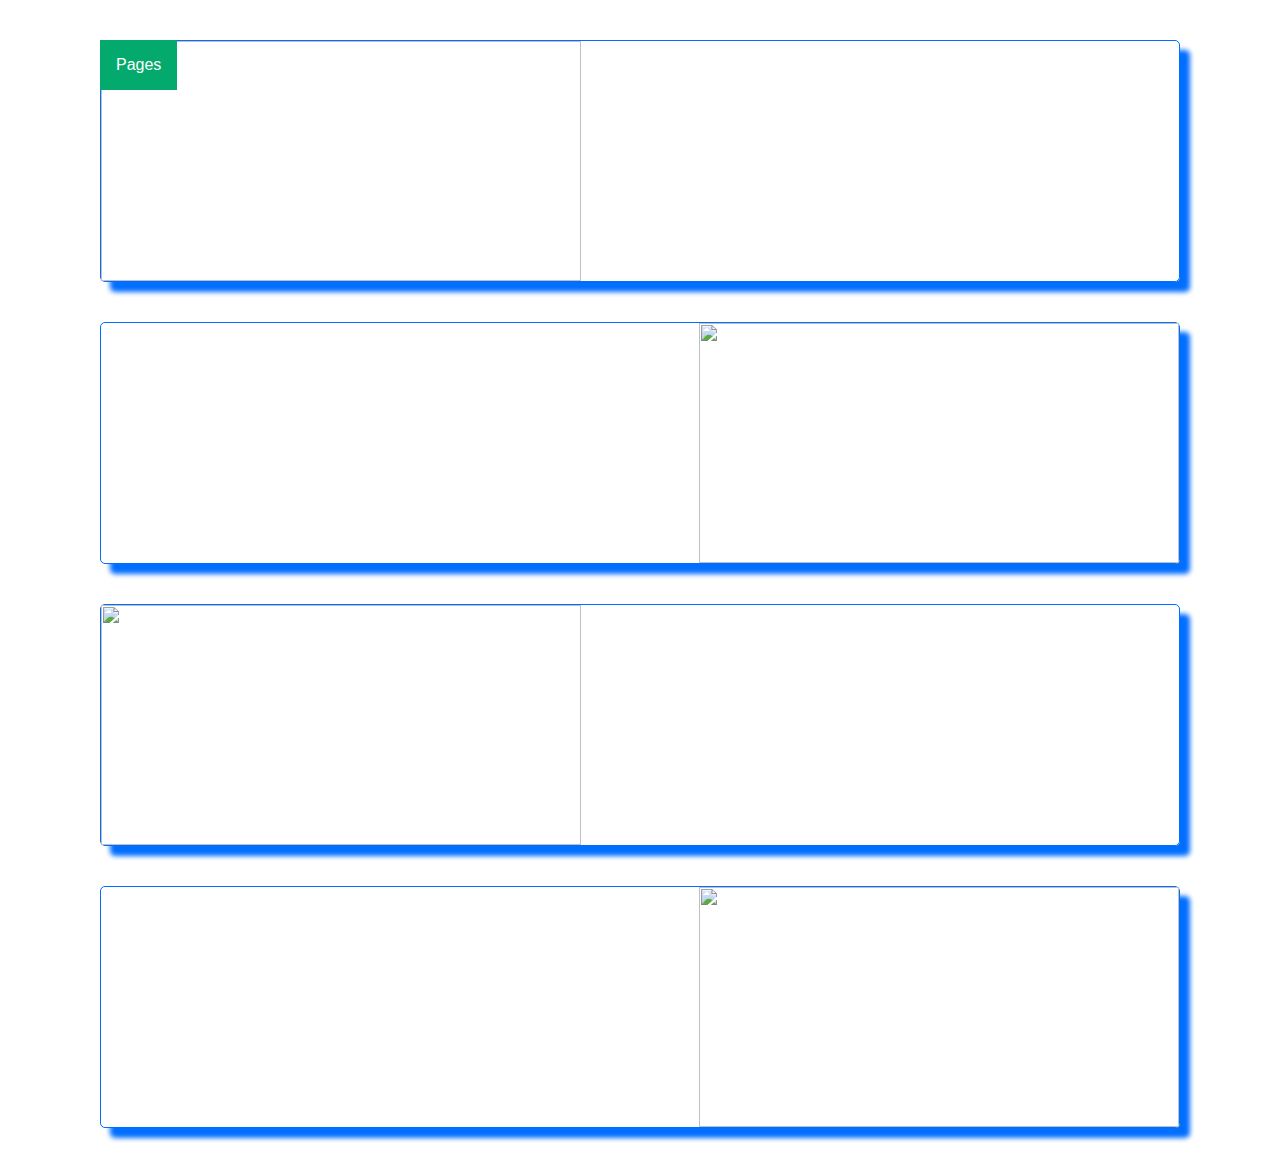
==== info.html @ 5b1fce03 "made changes" ====
<!DOCTYPE html>
<html lang="en">
<head>
    <meta charset="UTF-8">
    <meta http-equiv="X-UA-Compatible" content="IE=edge">
    <meta name="viewport" content="width=device-width, initial-scale=1.0">
    <link rel="stylesheet" href="styles.css">
    <title>INFO</title>
</head>
<body class="BODY">

    <div class="dropdown">
        <button class="dropbtn">Pages</button>
        <div class="dropdown-content">
          <a href="Interactive.html">Interactive</a>
          <a href="RewardsPage.html">Rewards</a>
          
        </div>
      </div>

    <section class="DisplayGrid1">
            <div class="Grid-item1"><img src="image_2023-03-31_214758508.png" alt=""></div>
            <div class="Grid-item1"></div>
    </section>
    <section class="DisplayGrid2">
        <div class="Grid-item2"></div>
            <div class="Grid-item2"><img src="image_2023-03-31_214758508.png" alt=""></div>
    </section>
    <section class="DisplayGrid1">
        <div class="Grid-item1"><img src="image_2023-03-31_214758508.png" alt=""></div>
        <div class="Grid-item1"></div>
</section>
<section class="DisplayGrid2">
    <div class="Grid-item2"></div>
        <div class="Grid-item2"><img src="image_2023-03-31_214758508.png" alt=""></div>
</section>
    
</body>
</html>
---- styles.css ----
/*CSS for INFO PAGE*/
body{
    background-image: linear-gradient(#bfdf9680,#159ec096);
}
.BODY{

    margin-left: 100px;
    margin-right: 100px;
    background-image: none;
    height: fit-content;
}
section {
    margin-top: 40px;
    height: 15em;
 
    margin-bottom: 40px;
}
.DisplayGrid1{
    display: grid;
    grid-template-columns: 30em auto;
    box-shadow: 10px 10px 5px 0px rgb(0, 110, 255);
 
    border: 1px solid rgb(0, 110, 255);
    border-radius: 5px;
}
.DisplayGrid2{
    display: grid;
    grid-template-columns: auto 30em;
    border: 1px solid rgb(0, 110, 255);
    box-shadow: 10px 10px 5px 0px rgb(0, 110, 255);
    border-radius: 5px;
}
.Grid-item2{
    height: 15em;
   
   
}
.Grid-item2{
    height: 15em;
   
   
}

.Grid-item1{
    height: 15em;
   

}
img{
    height: 15em;
    width: 30em;
   
}


.dropbtn {
    background-color: #04AA6D;
    color: white;
    padding: 16px;
    font-size: 16px;
    border: none;
  }
  
  .dropdown {
    position: fixed;
    display: inline-block;
    left: -1;
  }
  
  .dropdown-content {
    display: none;
    position: absolute;
    background-color: #f1f1f1;
    min-width: 160px;
    box-shadow: 0px 8px 16px 0px rgba(0,0,0,0.2);
    z-index: 1;
  }
  
  .dropdown-content a {
    color: black;
    padding: 12px 16px;
    text-decoration: none;
    display: block;
  }
  
  .dropdown-content a:hover {background-color: #ddd;}
  
  .dropdown:hover .dropdown-content {display: block;}
  
  .dropdown:hover .dropbtn {background-color: #3e8e41;}
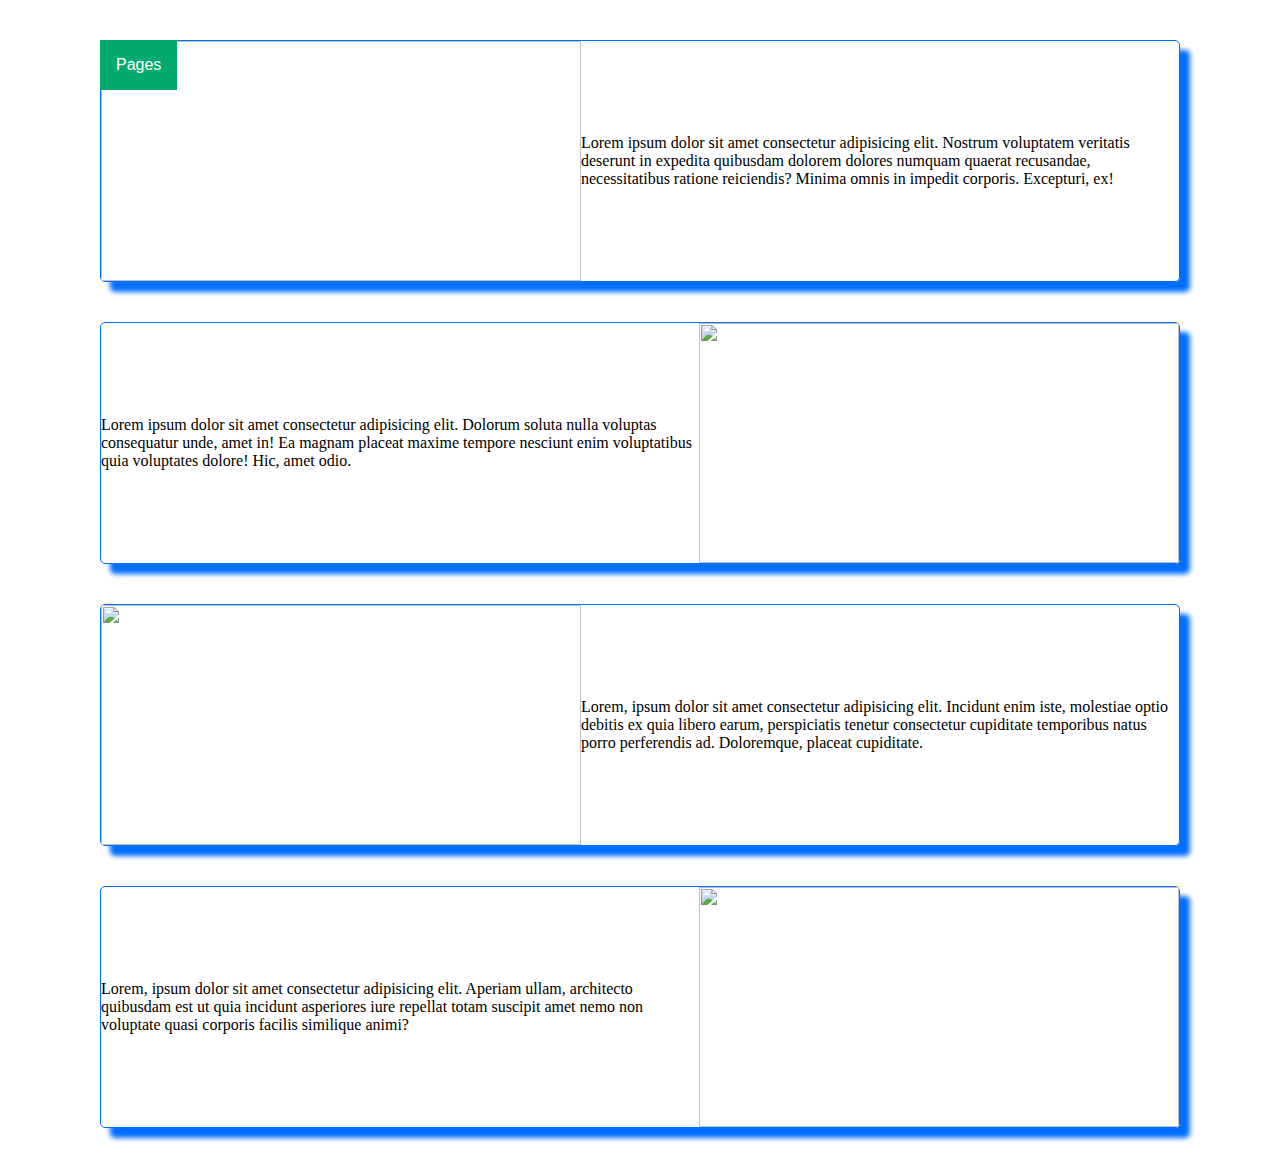
==== commit fe449b69: "update 5" ====
--- a/info.html
+++ b/info.html
@@ -20,18 +20,18 @@
 
     <section class="DisplayGrid1">
             <div class="Grid-item1"><img src="image_2023-03-31_214758508.png" alt=""></div>
-            <div class="Grid-item1"></div>
+            <div class="Grid-item1"> Lorem ipsum dolor sit amet consectetur adipisicing elit. Nostrum voluptatem veritatis deserunt in expedita quibusdam dolorem dolores numquam quaerat recusandae, necessitatibus ratione reiciendis? Minima omnis in impedit corporis. Excepturi, ex!</div>
     </section>
     <section class="DisplayGrid2">
-        <div class="Grid-item2"></div>
-            <div class="Grid-item2"><img src="image_2023-03-31_214758508.png" alt=""></div>
+        <div class="Grid-item2">Lorem ipsum dolor sit amet consectetur adipisicing elit. Dolorum soluta nulla voluptas consequatur unde, amet in! Ea magnam placeat maxime tempore nesciunt enim voluptatibus quia voluptates dolore! Hic, amet odio.</div>
+            <div class="Grid-item2"><img src="848-lampa2022-foto-jurisross-560x560.jpg" alt=""></div>
     </section>
     <section class="DisplayGrid1">
         <div class="Grid-item1"><img src="image_2023-03-31_214758508.png" alt=""></div>
-        <div class="Grid-item1"></div>
+        <div class="Grid-item1">Lorem, ipsum dolor sit amet consectetur adipisicing elit. Incidunt enim iste, molestiae optio debitis ex quia libero earum, perspiciatis tenetur consectetur cupiditate temporibus natus porro perferendis ad. Doloremque, placeat cupiditate.</div>
 </section>
 <section class="DisplayGrid2">
-    <div class="Grid-item2"></div>
+    <div class="Grid-item2">Lorem, ipsum dolor sit amet consectetur adipisicing elit. Aperiam ullam, architecto quibusdam est ut quia incidunt asperiores iure repellat totam suscipit amet nemo non voluptate quasi corporis facilis similique animi?</div>
         <div class="Grid-item2"><img src="image_2023-03-31_214758508.png" alt=""></div>
 </section>
     
--- a/styles.css
+++ b/styles.css
@@ -29,10 +29,14 @@
     border: 1px solid rgb(0, 110, 255);
     box-shadow: 10px 10px 5px 0px rgb(0, 110, 255);
     border-radius: 5px;
+  
 }
 .Grid-item2{
+    display: flex;
+    align-items: center;
+    justify-content: center;
     height: 15em;
-   
+font-family:'Times New Roman', Times, serif;
    
 }
 .Grid-item2{
@@ -43,7 +47,9 @@
 
 .Grid-item1{
     height: 15em;
-   
+    display: flex;
+    align-items: center;
+    justify-content: center;
 
 }
 img{
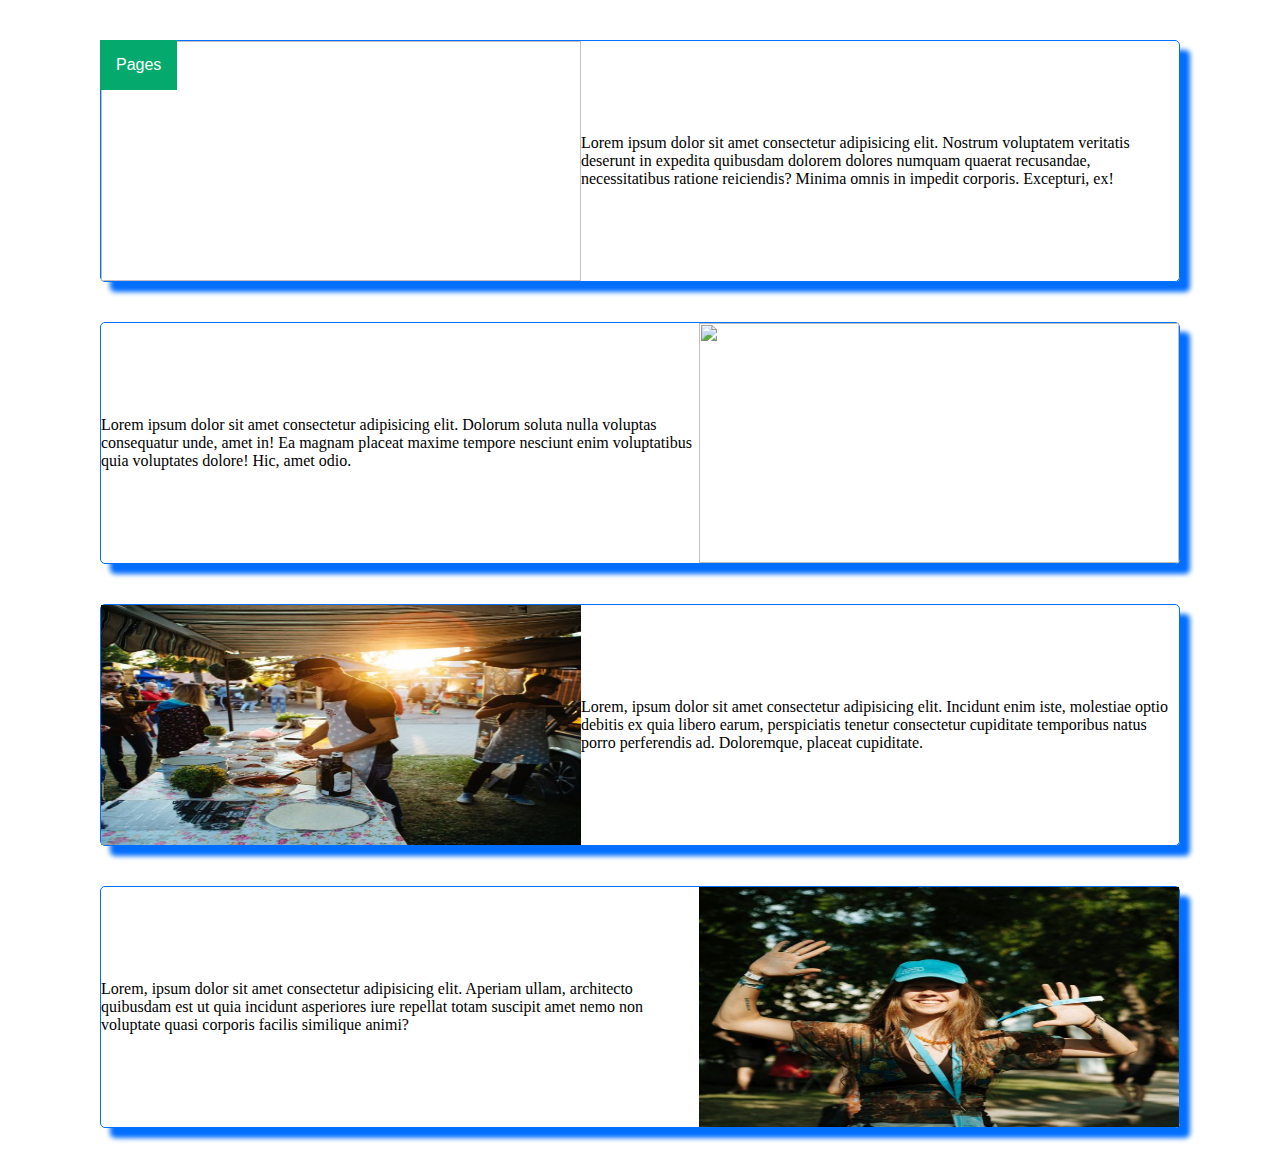
==== commit 52f8de29: "updated the info form" ====
--- a/info.html
+++ b/info.html
@@ -27,12 +27,12 @@
             <div class="Grid-item2"><img src="848-lampa2022-foto-jurisross-560x560.jpg" alt=""></div>
     </section>
     <section class="DisplayGrid1">
-        <div class="Grid-item1"><img src="image_2023-03-31_214758508.png" alt=""></div>
+        <div class="Grid-item1"><img src="523-lampa-cesis-foto-jurisross.jpg" alt=""></div>
         <div class="Grid-item1">Lorem, ipsum dolor sit amet consectetur adipisicing elit. Incidunt enim iste, molestiae optio debitis ex quia libero earum, perspiciatis tenetur consectetur cupiditate temporibus natus porro perferendis ad. Doloremque, placeat cupiditate.</div>
 </section>
 <section class="DisplayGrid2">
     <div class="Grid-item2">Lorem, ipsum dolor sit amet consectetur adipisicing elit. Aperiam ullam, architecto quibusdam est ut quia incidunt asperiores iure repellat totam suscipit amet nemo non voluptate quasi corporis facilis similique animi?</div>
-        <div class="Grid-item2"><img src="image_2023-03-31_214758508.png" alt=""></div>
+        <div class="Grid-item2"><img src="886-lampa2022-foto-jurisross.jpg" alt=""></div>
 </section>
     
 </body>
